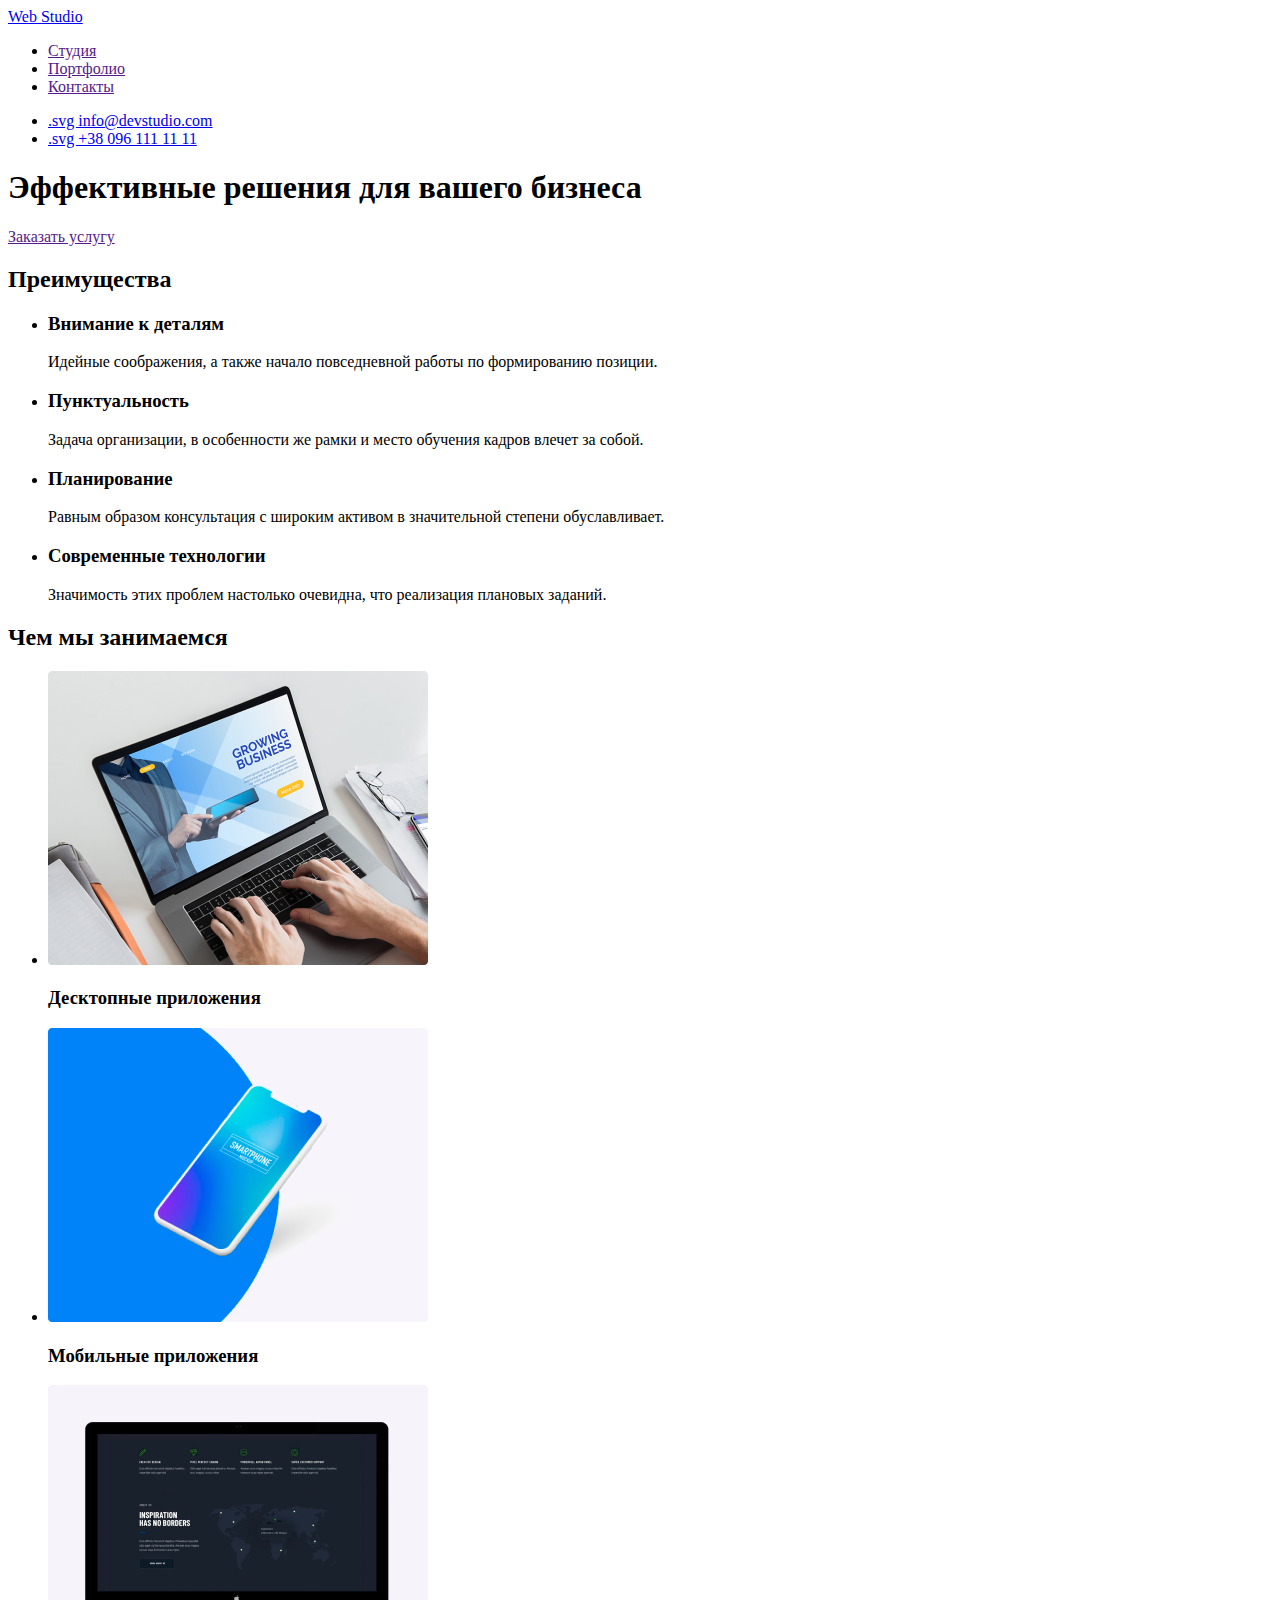
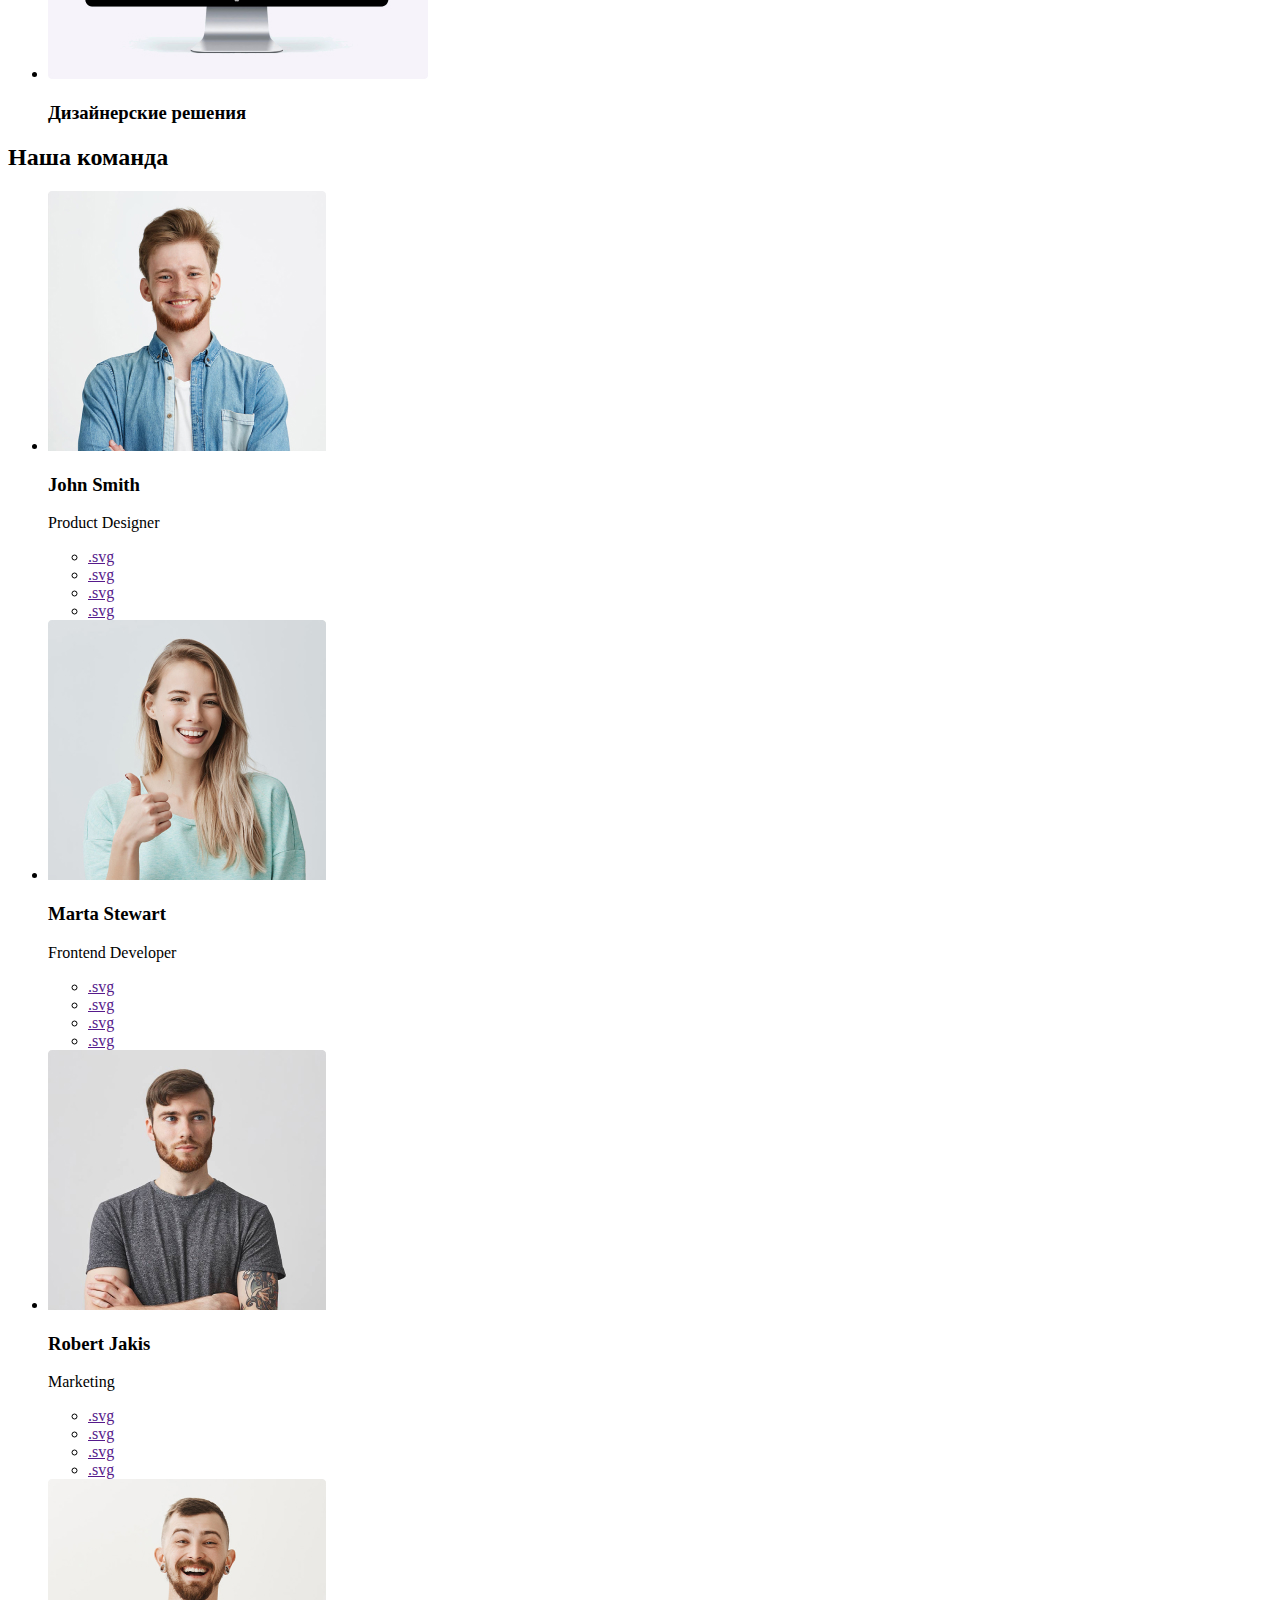
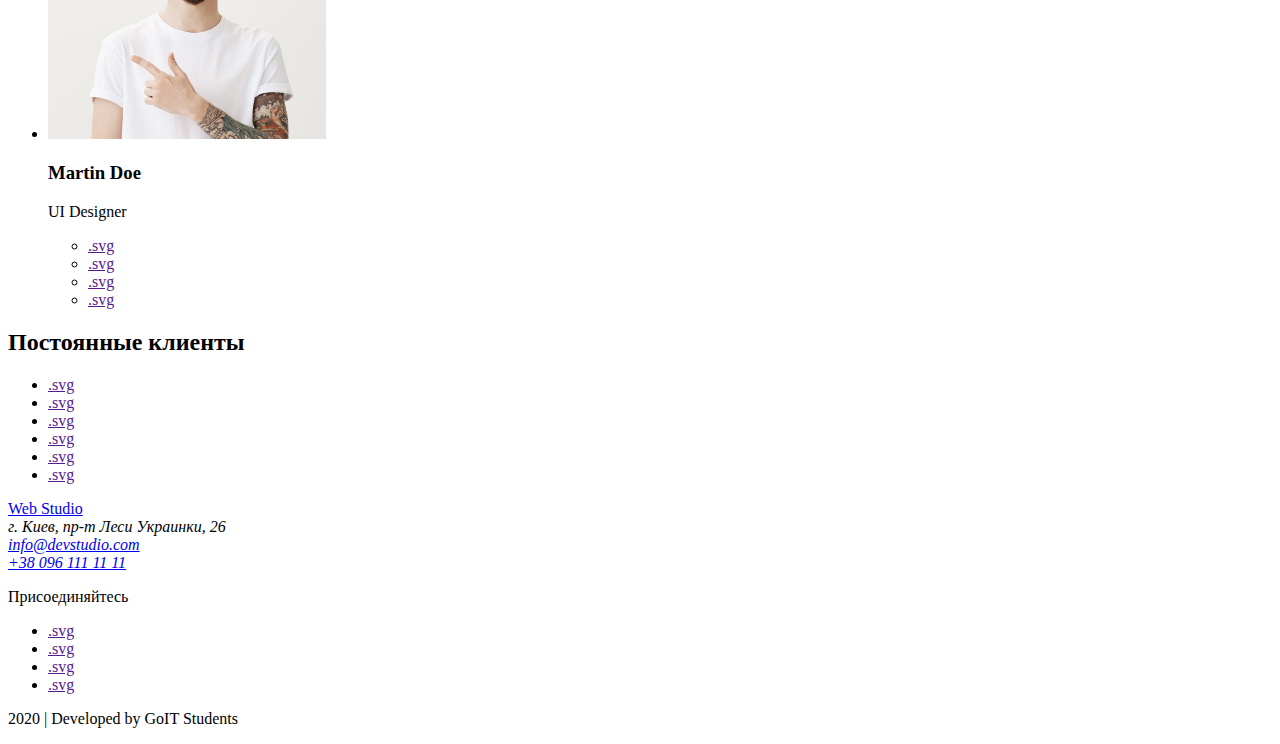
==== index.html @ 9c1328f7 "Initial commit" ====
<!DOCTYPE html>
<html lang="ru">
  <head>
    <meta charset="UTF-8" />
    <meta name="viewport" content="width=device-width, initial-scale=1.0" />
    <title>Web Studio</title>
  </head>

  <body>
    <header>
      <nav>
        <a href="./index.html">
          Web Studio
        </a>
        <ul>
          <li><a href="">Студия</a></li>
          <li><a href="">Портфолио</a></li>
          <li><a href="">Контакты</a></li>
        </ul>
      </nav>

      <ul>
        <li>
          <a href="mailto:info@devstudio.com">
            <!-- add .svg icon mail -->
            .svg info@devstudio.com
          </a>
        </li>
        <li>
          <a href="tel:+380961111111">
            <!-- add .svg icon tel. -->
            .svg +38 096 111 11 11
          </a>
        </li>
      </ul>
    </header>

    <main>
      <!-- Hero -->
      <section>
        <h1>Эффективные решения для вашего бизнеса</h1>
        <a href="">Заказать услугу</a>
      </section>

      <!-- Features -->
      <section>
        <!-- hide h2 -->
        <h2>Преимущества</h2>
        <ul>
          <li>
            <!-- add .svg icon for Features 1 -->
            <h3>Внимание к деталям</h3>
            <p>
              Идейные соображения, а также начало повседневной работы по
              формированию позиции.
            </p>
          </li>
          <li>
            <!-- add .svg icon for Features 2 -->
            <h3>Пунктуальность</h3>
            <p>
              Задача организации, в особенности же рамки и место обучения кадров
              влечет за собой.
            </p>
          </li>
          <li>
            <!-- add .svg icon for Features 3 -->
            <h3>Планирование</h3>
            <p>
              Равным образом консультация с широким активом в значительной
              степени обуславливает.
            </p>
          </li>
          <li>
            <!-- add .svg icon for Features 4 -->
            <h3>Современные технологии</h3>
            <p>
              Значимость этих проблем настолько очевидна, что реализация
              плановых заданий.
            </p>
          </li>
        </ul>
      </section>

      <!-- Products -->
      <section>
        <h2>Чем мы занимаемся</h2>
        <ul>
          <li>
            <img
              src="./img/product-desktop-app.jpg"
              alt="Ноутбук"
              width="380"
              height="294"
            />
            <h3>Десктопные приложения</h3>
          </li>
          <li>
            <img
              src="./img/product-mobil-app.jpg"
              alt="Смартфон"
              width="380"
              height="294"
            />
            <h3>Мобильные приложения</h3>
          </li>
          <li>
            <img
              src="./img/product-designer-solution.jpg"
              alt="Монитор с картой"
              width="380"
              height="294"
            />
            <h3>Дизайнерские решения</h3>
          </li>
        </ul>
      </section>

      <!-- Team -->
      <section>
        <h2>Наша команда</h2>
        <ul lang="en">
          <li>
            <img
              src="./img/team-john-smith.jpg"
              alt="photo John Smith"
              width="278"
              height="260"
            />
            <h3>John Smith</h3>
            <p>Product Designer</p>
            <ul>
              <li>
                <a href="" aria-label="ссылка на Instagram">
                  <!-- add .svg icon Instagram -->
                  .svg
                </a>
              </li>
              <li>
                <a href="" aria-label="ссылка на Twitter">
                  <!-- add .svg icon Twitter -->
                  .svg
                </a>
              </li>
              <li>
                <a href="" aria-label="ссылка на Facebook">
                  <!-- add .svg icon Facebook -->
                  .svg
                </a>
              </li>
              <li>
                <a href="" aria-label="ссылка на LinkedIn">
                  <!-- add .svg icon LinkedIn -->
                  .svg
                </a>
              </li>
            </ul>
          </li>
          <li>
            <img
              src="./img/team-marta-stewart.jpg"
              alt="photo Marta Stewart"
              width="278"
              height="260"
            />
            <h3>Marta Stewart</h3>
            <p>Frontend Developer</p>
            <ul>
              <li>
                <a href="" aria-label="ссылка на Instagram">
                  <!-- add .svg icon Instagram -->
                  .svg
                </a>
              </li>
              <li>
                <a href="" aria-label="ссылка на Twitter">
                  <!-- add .svg icon Twitter -->
                  .svg
                </a>
              </li>
              <li>
                <a href="" aria-label="ссылка на Facebook">
                  <!-- add .svg icon Facebook -->
                  .svg
                </a>
              </li>
              <li>
                <a href="" aria-label="ссылка на LinkedIn">
                  <!-- add .svg icon LinkedIn -->
                  .svg
                </a>
              </li>
            </ul>
          </li>
          <li>
            <img
              src="./img/team-robert-jakis.jpg"
              alt="photo Robert Jakis"
              width="278"
              height="260"
            />
            <h3>Robert Jakis</h3>
            <p>Marketing</p>
            <ul>
              <li>
                <a href="" aria-label="ссылка на Instagram">
                  <!-- add .svg icon Instagram -->
                  .svg
                </a>
              </li>
              <li>
                <a href="" aria-label="ссылка на Twitter">
                  <!-- add .svg icon Twitter -->
                  .svg
                </a>
              </li>
              <li>
                <a href="" aria-label="ссылка на Facebook">
                  <!-- add .svg icon Facebook -->
                  .svg
                </a>
              </li>
              <li>
                <a href="" aria-label="ссылка на LinkedIn">
                  <!-- add .svg icon LinkedIn -->
                  .svg
                </a>
              </li>
            </ul>
          </li>
          <li>
            <img
              src="./img/team-martin-doe.jpg"
              alt="photo Martin Doe"
              width="278"
              height="260"
            />
            <h3>Martin Doe</h3>
            <p>UI Designer</p>
            <ul>
              <li>
                <a href="" aria-label="ссылка на Instagram">
                  <!-- add .svg icon Instagram -->
                  .svg
                </a>
              </li>
              <li>
                <a href="" aria-label="ссылка на Twitter">
                  <!-- add .svg icon Twitter -->
                  .svg
                </a>
              </li>
              <li>
                <a href="" aria-label="ссылка на Facebook">
                  <!-- add .svg icon Facebook -->
                  .svg
                </a>
              </li>
              <li>
                <a href="" aria-label="ссылка на LinkedIn">
                  <!-- add .svg icon LinkedIn -->
                  .svg
                </a>
              </li>
            </ul>
          </li>
        </ul>
      </section>

      <!-- Clients -->
      <section>
        <h2>Постоянные клиенты</h2>
        <ul lang="en">
          <li>
            <a href="" aria-label="логотип компании YA&CO">
              <!-- add .svg icon Company 1 -->
              .svg
            </a>
          </li>
          <li>
            <a href="" aria-label="логотип компании Company taglinehere">
              <!-- add .svg icon Company 2 -->
              .svg
            </a>
          </li>
          <li>
            <a href="" aria-label="логотип компании Company">
              <!-- add .svg icon Company 3 -->
              .svg
            </a>
          </li>
          <li>
            <a href="" aria-label="логотип компании Foster Peters">
              <!-- add .svg icon Company 4 -->
              .svg
            </a>
          </li>
          <li>
            <a href="" aria-label="логотип компании Brand">
              <!-- add .svg icon Company 5 -->
              .svg
            </a>
          </li>
          <li>
            <a href="" aria-label="логотип компании Company tag line">
              <!-- add .svg icon Company 6 -->
              .svg
            </a>
          </li>
        </ul>
      </section>
    </main>

    <footer>
      <a href="./index.html">Web Studio</a>
      <address>
        г. Киев, пр-т Леси Украинки, 26 <br />
        <a href="mailto:info@devstudio.com">
          info@devstudio.com </a
        ><br />
        <a href="tel:+380961111111">
          +38 096 111 11 11
        </a>
      </address>
      <p>Присоединяйтесь</p>
      <ul>
        <li>
          <a href="" aria-label="ссылка на Instagram">
            <!-- add .svg icon Instagram -->
            .svg
          </a>
        </li>
        <li>
          <a href="" aria-label="ссылка на Twitter">
            <!-- add .svg icon Twitter -->
            .svg
          </a>
        </li>
        <li>
          <a href="" aria-label="ссылка на Facebook">
            <!-- add .svg icon Facebook -->
            .svg
          </a>
        </li>
        <li>
          <a href="" aria-label="ссылка на LinkedIn">
            <!-- add .svg icon LinkedIn -->
            .svg
          </a>
        </li>
      </ul>
      <p>2020 | Developed by GoIT Students</p>
    </footer>
  </body>
</html>
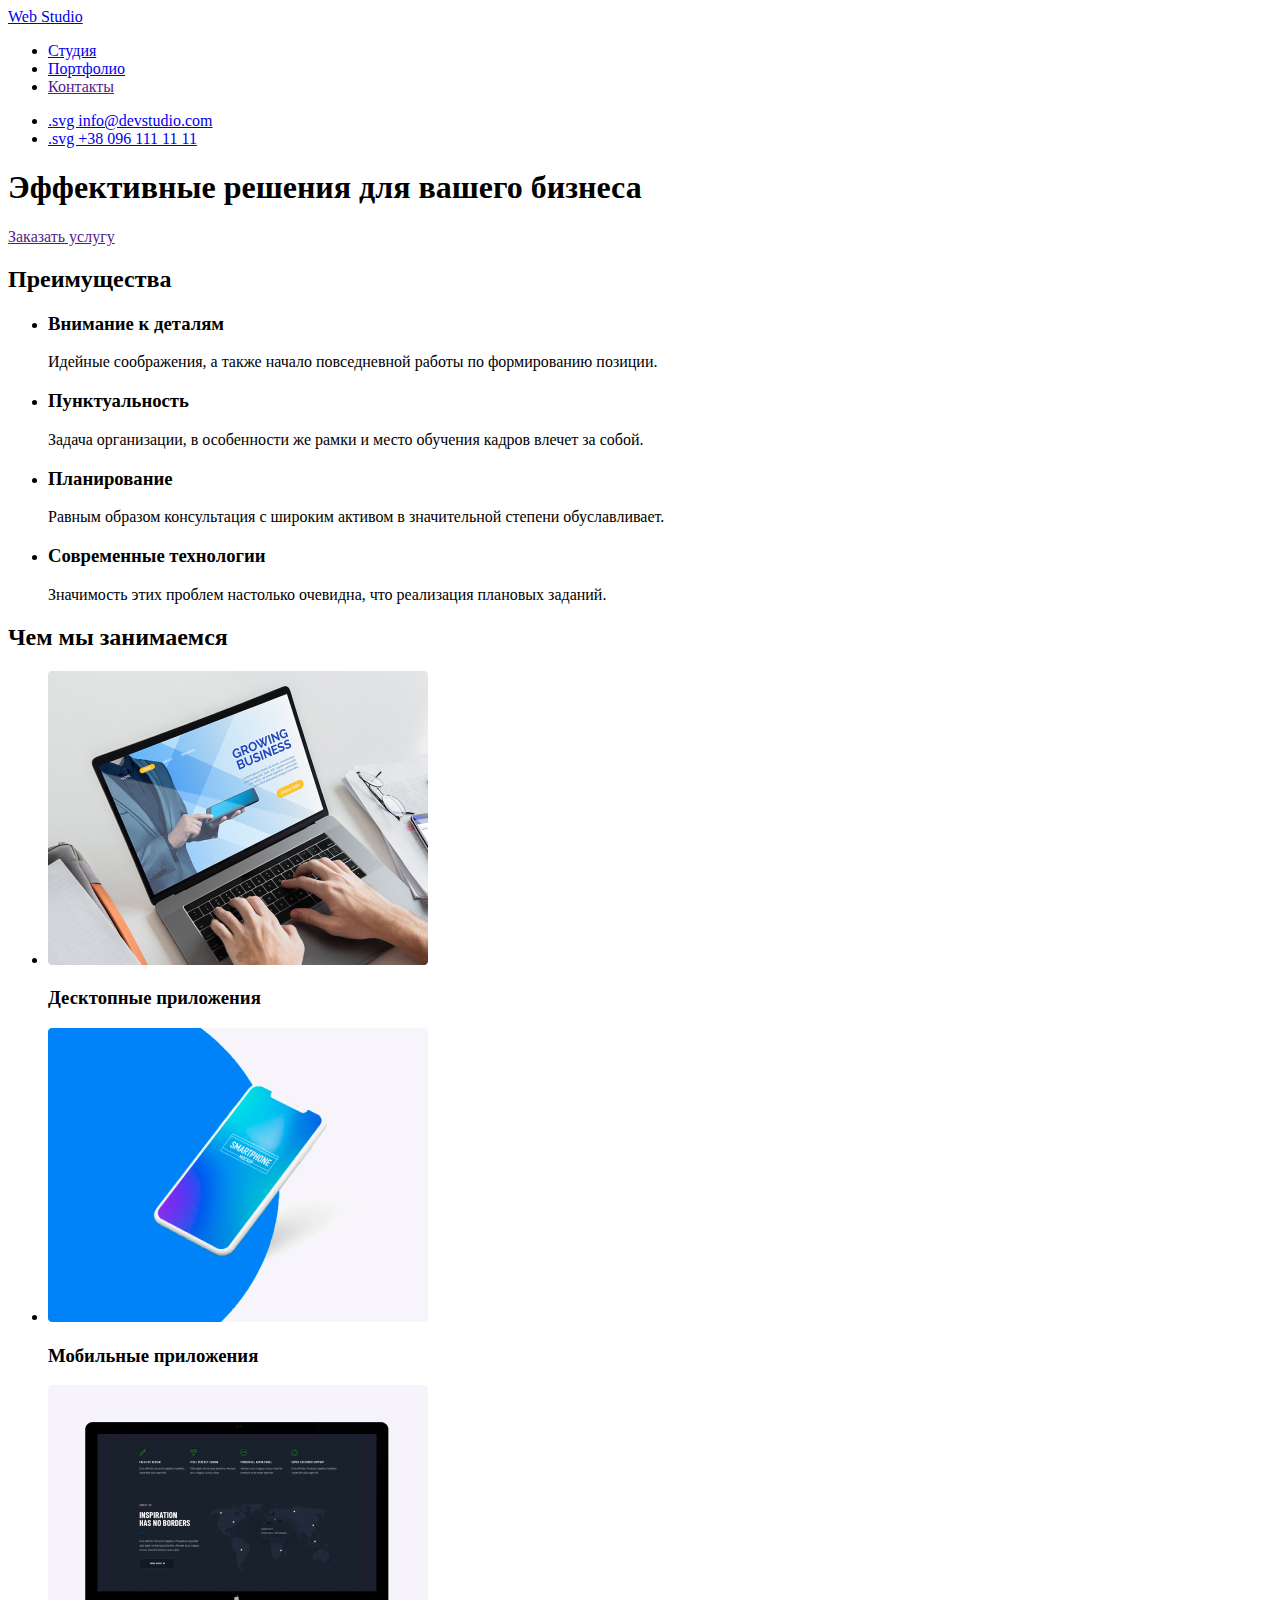
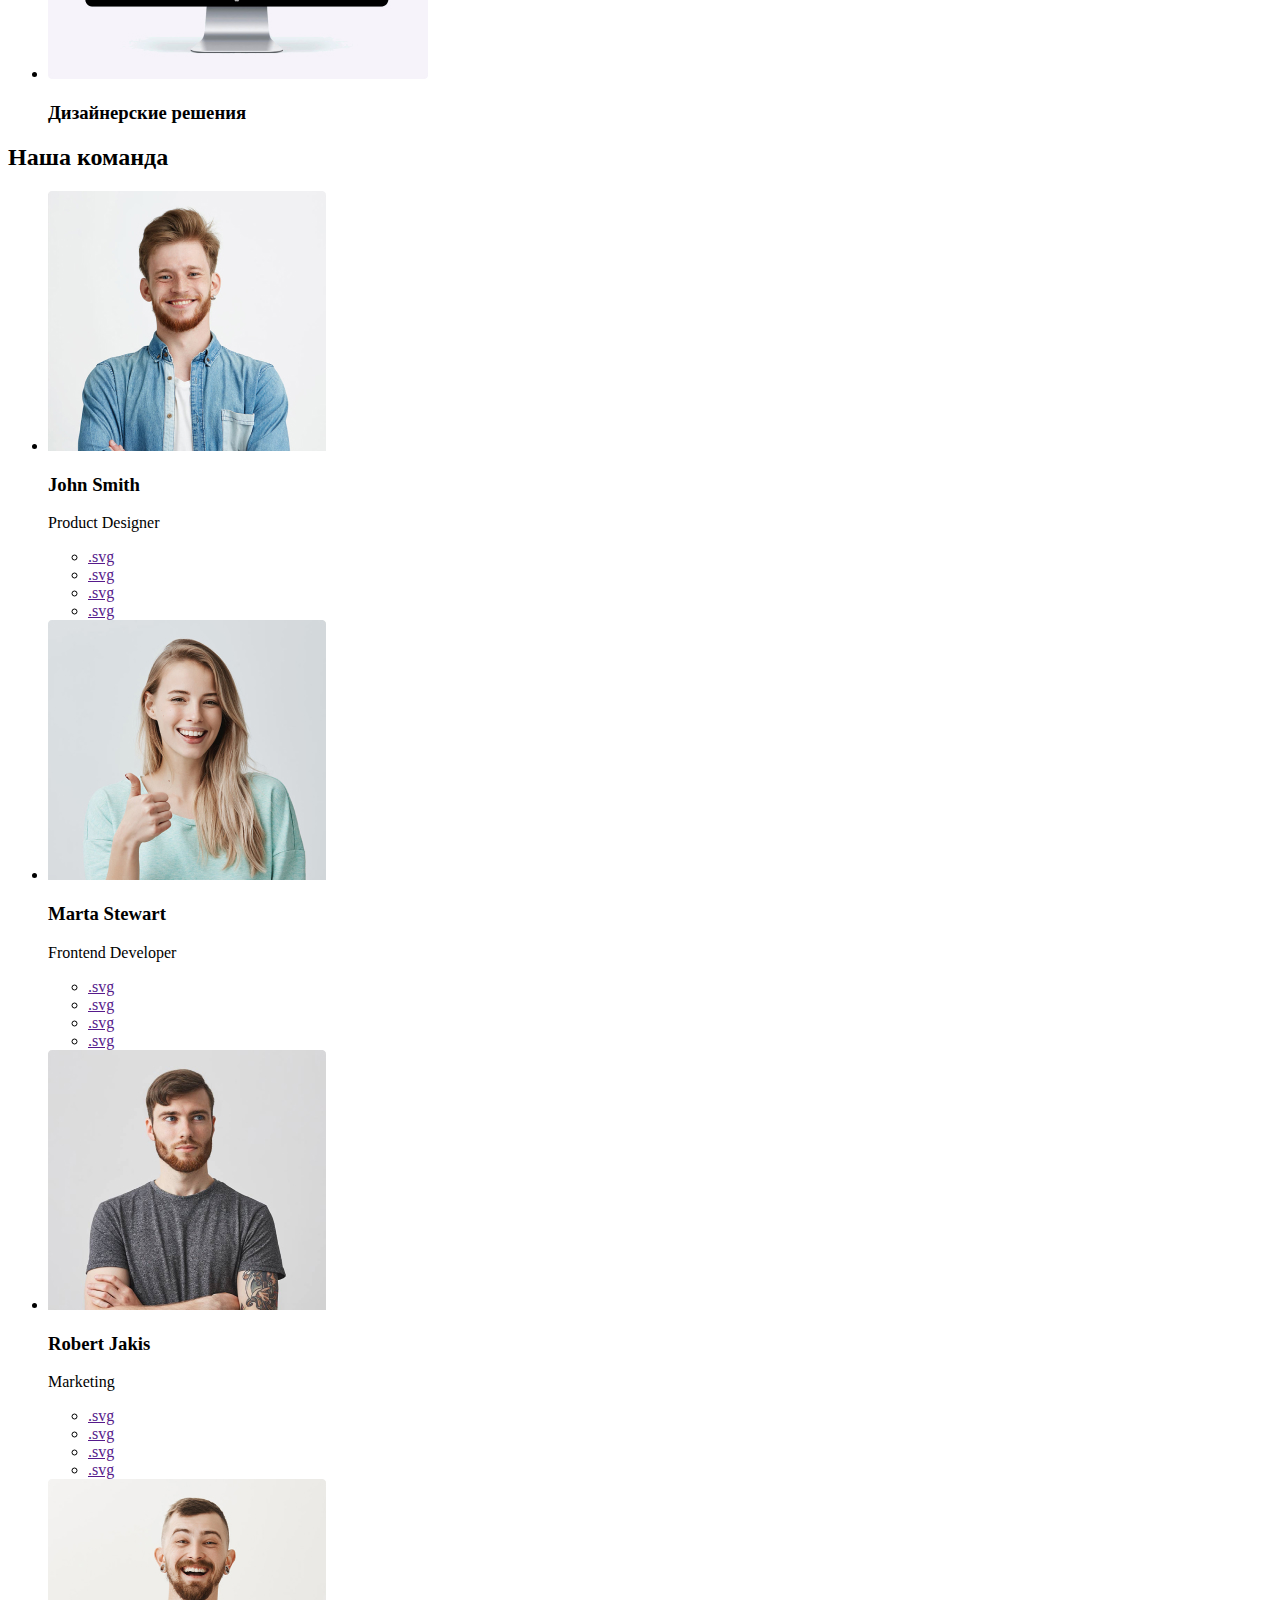
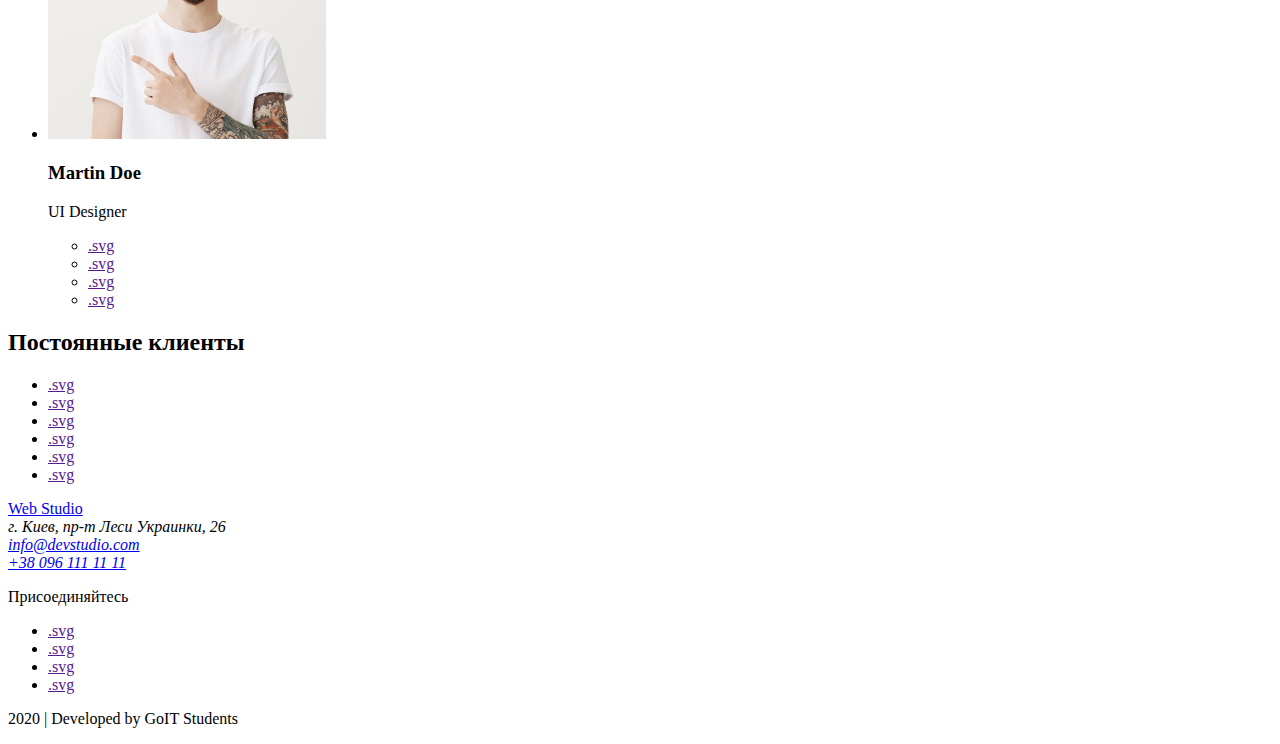
==== commit 5a596131: "add link to [Студия] and [Портфолио]" ====
--- a/index.html
+++ b/index.html
@@ -9,12 +9,12 @@
   <body>
     <header>
       <nav>
-        <a href="./index.html">
-          Web Studio
-        </a>
+        <a href="./index.html">Web Studio</a>
         <ul>
-          <li><a href="">Студия</a></li>
-          <li><a href="">Портфолио</a></li>
+          <li><a href="./index.html">Студия</a></li>
+          <li>
+            <a href="./portfolio.html">Портфолио</a>
+          </li>
           <li><a href="">Контакты</a></li>
         </ul>
       </nav>
@@ -315,9 +315,7 @@
       <a href="./index.html">Web Studio</a>
       <address>
         г. Киев, пр-т Леси Украинки, 26 <br />
-        <a href="mailto:info@devstudio.com">
-          info@devstudio.com </a
-        ><br />
+        <a href="mailto:info@devstudio.com"> info@devstudio.com </a><br />
         <a href="tel:+380961111111">
           +38 096 111 11 11
         </a>
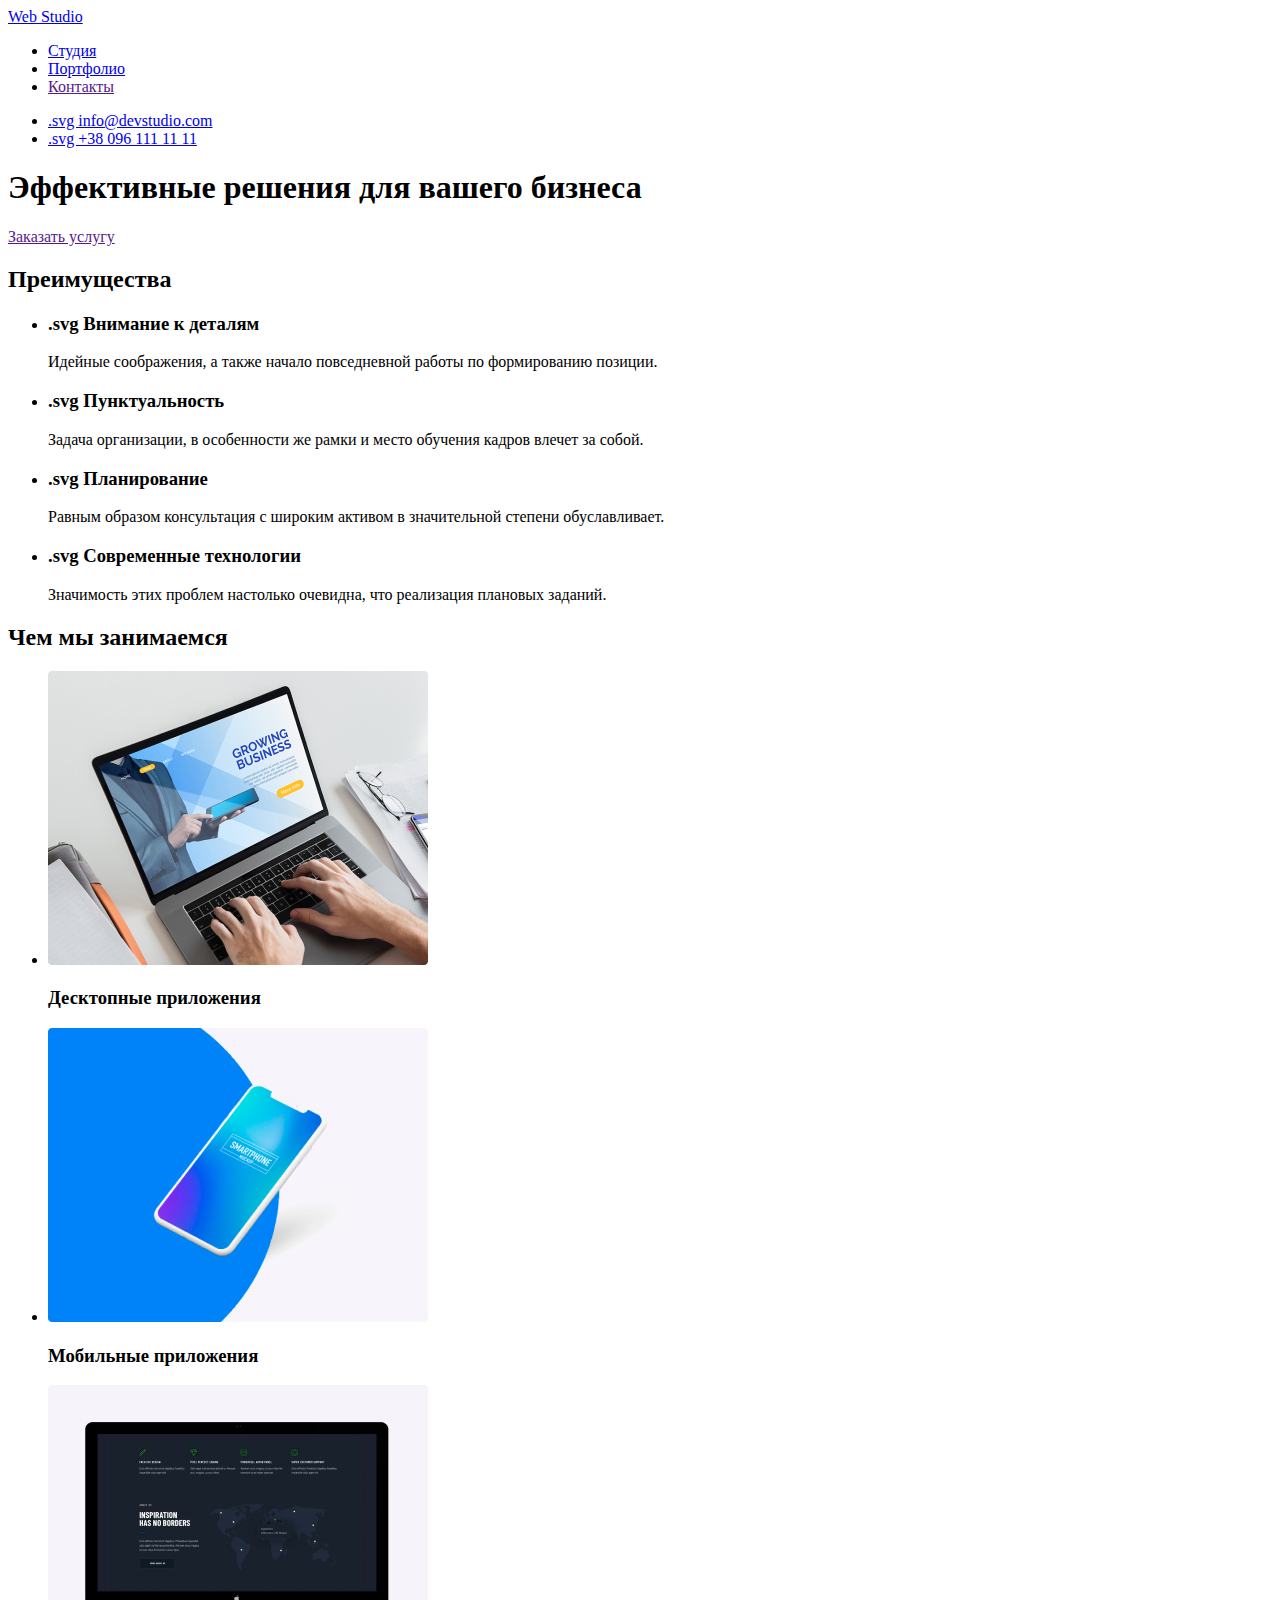
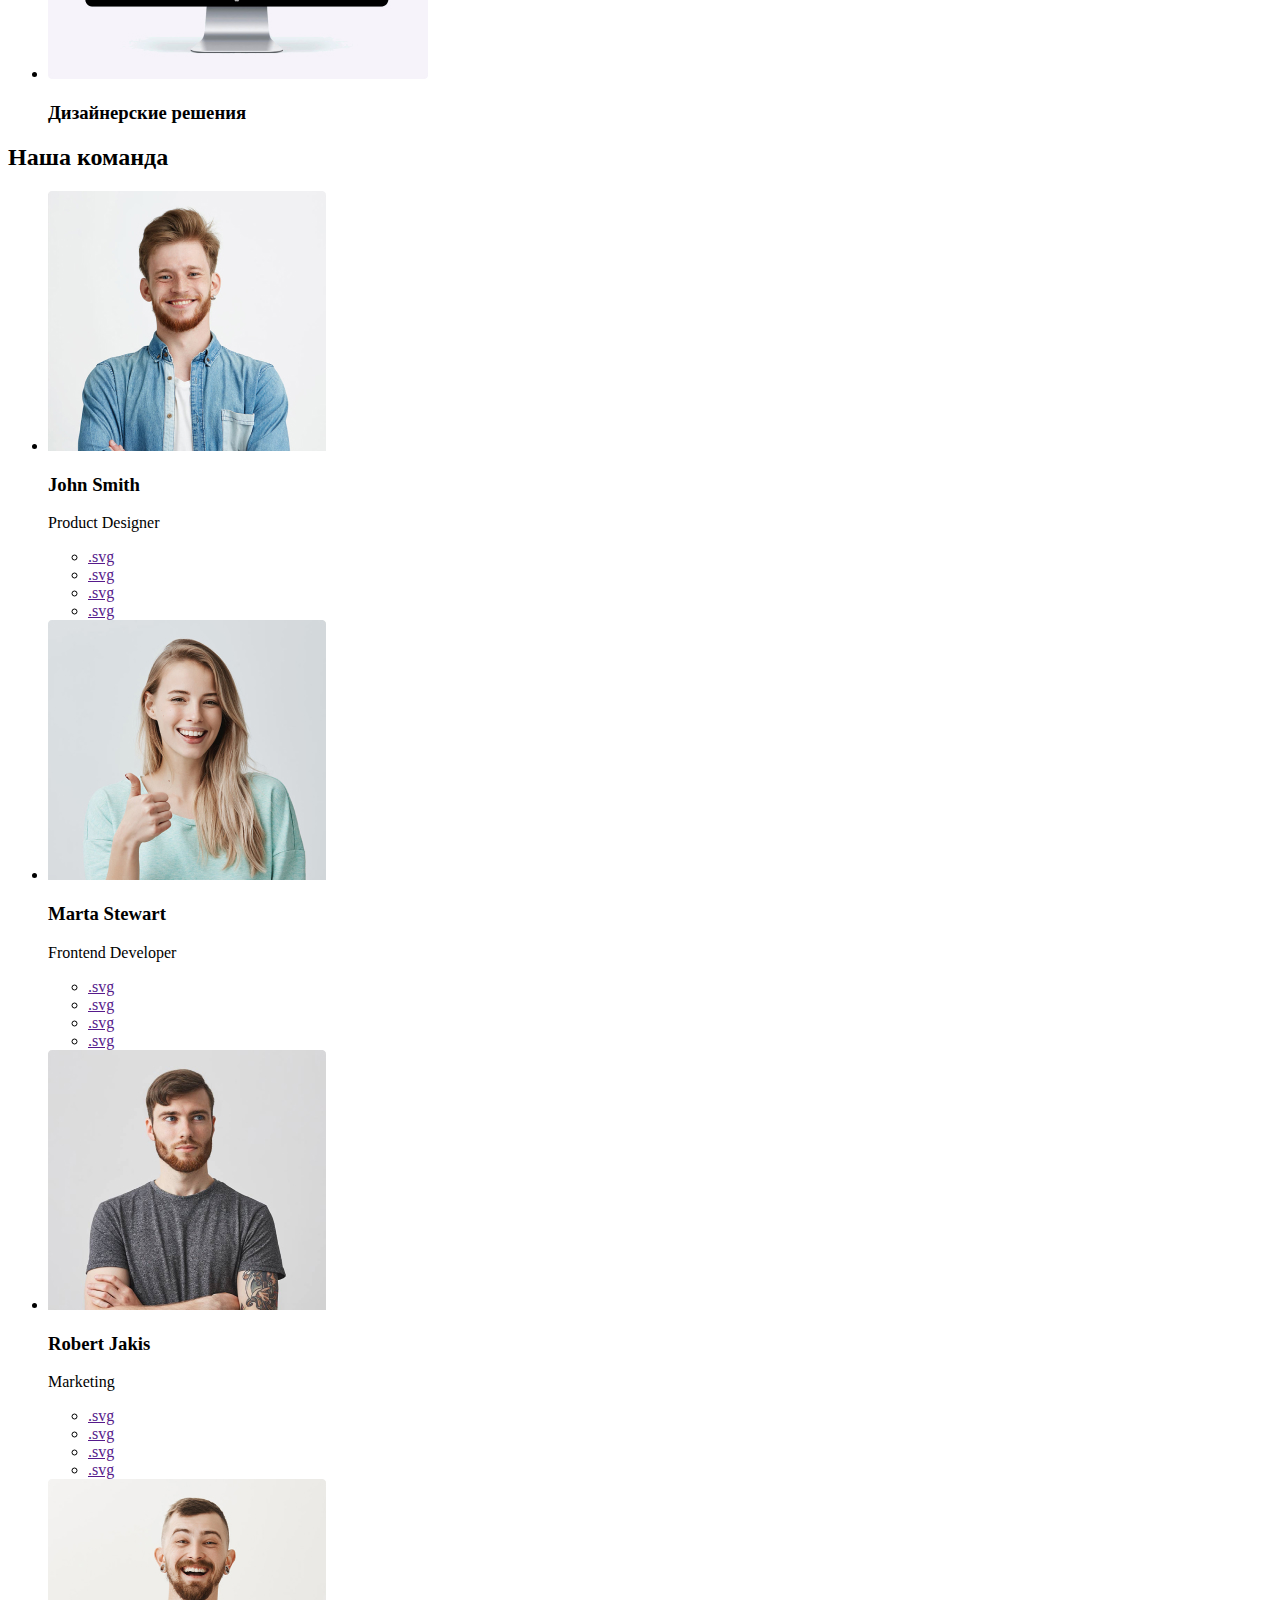
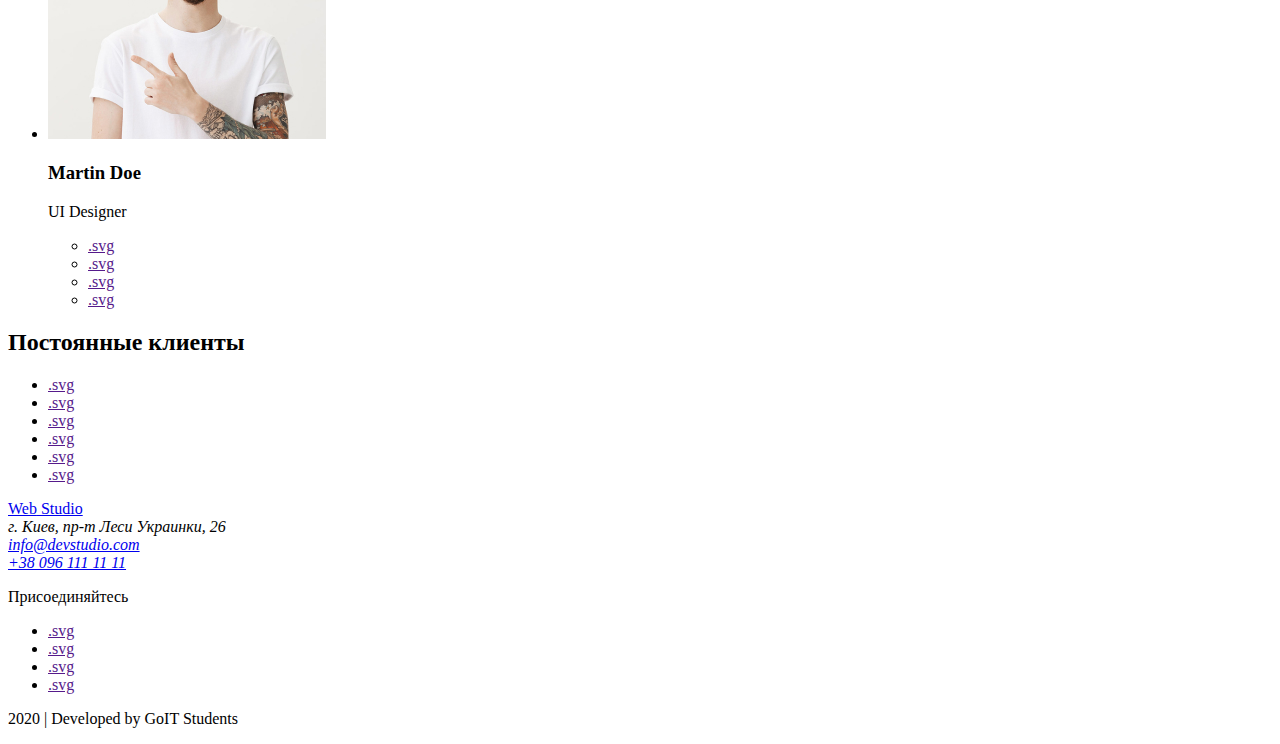
==== commit 43e78762: "add classes for all sections" ====
--- a/index.html
+++ b/index.html
@@ -4,30 +4,39 @@
     <meta charset="UTF-8" />
     <meta name="viewport" content="width=device-width, initial-scale=1.0" />
     <title>Web Studio</title>
+    <link
+      href="https://fonts.googleapis.com/css2?family=Raleway:wght@700&family=Roboto:wght@400;500;700;900&display=swap"
+      rel="stylesheet"
+    />
+    <link rel="stylesheet" href="./css/style.css" />
   </head>
 
   <body>
-    <header>
-      <nav>
-        <a href="./index.html">Web Studio</a>
-        <ul>
-          <li><a href="./index.html">Студия</a></li>
-          <li>
-            <a href="./portfolio.html">Портфолио</a>
-          </li>
-          <li><a href="">Контакты</a></li>
+    <header class="header">
+      <nav class="menu">
+        <a href="./index.html" class="logo hdr link">
+          <span class="logo-color">Web</span> Studio
+        </a>
+        <ul class="list">
+          <li>
+            <a href="./index.html" class="menu-item link active">Студия</a>
+          </li>
+          <li>
+            <a href="./portfolio.html" class="menu-item link">Портфолио</a>
+          </li>
+          <li><a href="" class="menu-item link">Контакты</a></li>
         </ul>
       </nav>
 
-      <ul>
-        <li>
-          <a href="mailto:info@devstudio.com">
+      <ul class="list">
+        <li>
+          <a href="mailto:info@devstudio.com" class="contact link">
             <!-- add .svg icon mail -->
             .svg info@devstudio.com
           </a>
         </li>
         <li>
-          <a href="tel:+380961111111">
+          <a href="tel:+380961111111" class="contact link">
             <!-- add .svg icon tel. -->
             .svg +38 096 111 11 11
           </a>
@@ -37,19 +46,19 @@
 
     <main>
       <!-- Hero -->
-      <section>
-        <h1>Эффективные решения для вашего бизнеса</h1>
-        <a href="">Заказать услугу</a>
+      <section class="hero">
+        <h1 class="hero-title">Эффективные решения для вашего бизнеса</h1>
+        <a href="" class="vrt-button link">Заказать услугу</a>
       </section>
 
       <!-- Features -->
-      <section>
+      <section class="sections">
         <!-- hide h2 -->
-        <h2>Преимущества</h2>
-        <ul>
+        <h2 class="title">Преимущества</h2>
+        <ul class="feature list">
           <li>
             <!-- add .svg icon for Features 1 -->
-            <h3>Внимание к деталям</h3>
+            <h3 class="feature-title">.svg Внимание к деталям</h3>
             <p>
               Идейные соображения, а также начало повседневной работы по
               формированию позиции.
@@ -57,7 +66,7 @@
           </li>
           <li>
             <!-- add .svg icon for Features 2 -->
-            <h3>Пунктуальность</h3>
+            <h3 class="feature-title">.svg Пунктуальность</h3>
             <p>
               Задача организации, в особенности же рамки и место обучения кадров
               влечет за собой.
@@ -65,7 +74,7 @@
           </li>
           <li>
             <!-- add .svg icon for Features 3 -->
-            <h3>Планирование</h3>
+            <h3 class="feature-title">.svg Планирование</h3>
             <p>
               Равным образом консультация с широким активом в значительной
               степени обуславливает.
@@ -73,7 +82,7 @@
           </li>
           <li>
             <!-- add .svg icon for Features 4 -->
-            <h3>Современные технологии</h3>
+            <h3 class="feature-title">.svg Современные технологии</h3>
             <p>
               Значимость этих проблем настолько очевидна, что реализация
               плановых заданий.
@@ -83,9 +92,9 @@
       </section>
 
       <!-- Products -->
-      <section>
-        <h2>Чем мы занимаемся</h2>
-        <ul>
+      <section class="sections">
+        <h2 class="title">Чем мы занимаемся</h2>
+        <ul class="products list">
           <li>
             <img
               src="./img/product-desktop-app.jpg"
@@ -93,7 +102,7 @@
               width="380"
               height="294"
             />
-            <h3>Десктопные приложения</h3>
+            <h3 class="products-title">Десктопные приложения</h3>
           </li>
           <li>
             <img
@@ -102,7 +111,7 @@
               width="380"
               height="294"
             />
-            <h3>Мобильные приложения</h3>
+            <h3 class="products-title">Мобильные приложения</h3>
           </li>
           <li>
             <img
@@ -111,15 +120,15 @@
               width="380"
               height="294"
             />
-            <h3>Дизайнерские решения</h3>
-          </li>
-        </ul>
-      </section>
-
-      <!-- Team -->
-      <section>
-        <h2>Наша команда</h2>
-        <ul lang="en">
+            <h3 class="products-title">Дизайнерские решения</h3>
+          </li>
+        </ul>
+      </section>
+
+      <!-- Team  -->
+      <section class="sections team-bgc">
+        <h2 class="title">Наша команда</h2>
+        <ul lang="en" class="list team">
           <li>
             <img
               src="./img/team-john-smith.jpg"
@@ -127,9 +136,9 @@
               width="278"
               height="260"
             />
-            <h3>John Smith</h3>
-            <p>Product Designer</p>
-            <ul>
+            <h3 class="team-title">John Smith</h3>
+            <p class="team-position">Product Designer</p>
+            <ul class="list">
               <li>
                 <a href="" aria-label="ссылка на Instagram">
                   <!-- add .svg icon Instagram -->
@@ -163,9 +172,9 @@
               width="278"
               height="260"
             />
-            <h3>Marta Stewart</h3>
-            <p>Frontend Developer</p>
-            <ul>
+            <h3 class="team-title">Marta Stewart</h3>
+            <p class="team-position">Frontend Developer</p>
+            <ul class="list">
               <li>
                 <a href="" aria-label="ссылка на Instagram">
                   <!-- add .svg icon Instagram -->
@@ -199,9 +208,9 @@
               width="278"
               height="260"
             />
-            <h3>Robert Jakis</h3>
-            <p>Marketing</p>
-            <ul>
+            <h3 class="team-title">Robert Jakis</h3>
+            <p class="team-position">Marketing</p>
+            <ul class="list">
               <li>
                 <a href="" aria-label="ссылка на Instagram">
                   <!-- add .svg icon Instagram -->
@@ -235,9 +244,9 @@
               width="278"
               height="260"
             />
-            <h3>Martin Doe</h3>
-            <p>UI Designer</p>
-            <ul>
+            <h3 class="team-title">Martin Doe</h3>
+            <p class="team-position">UI Designer</p>
+            <ul class="list">
               <li>
                 <a href="" aria-label="ссылка на Instagram">
                   <!-- add .svg icon Instagram -->
@@ -268,9 +277,9 @@
       </section>
 
       <!-- Clients -->
-      <section>
-        <h2>Постоянные клиенты</h2>
-        <ul lang="en">
+      <section class="sections">
+        <h2 class="title">Постоянные клиенты</h2>
+        <ul lang="en" class="list">
           <li>
             <a href="" aria-label="логотип компании YA&CO">
               <!-- add .svg icon Company 1 -->
@@ -311,17 +320,21 @@
       </section>
     </main>
 
-    <footer>
-      <a href="./index.html">Web Studio</a>
-      <address>
+    <footer class="footer">
+      <a href="./index.html" class="logo ftr link">
+        <span class="logo-color">Web</span> Studio
+      </a>
+      <address class="address">
         г. Киев, пр-т Леси Украинки, 26 <br />
-        <a href="mailto:info@devstudio.com"> info@devstudio.com </a><br />
-        <a href="tel:+380961111111">
+        <a href="mailto:info@devstudio.com" class="link contact">
+          info@devstudio.com </a
+        ><br />
+        <a href="tel:+380961111111" class="link contact">
           +38 096 111 11 11
         </a>
       </address>
-      <p>Присоединяйтесь</p>
-      <ul>
+      <p class="social">Присоединяйтесь</p>
+      <ul class="list">
         <li>
           <a href="" aria-label="ссылка на Instagram">
             <!-- add .svg icon Instagram -->
@@ -347,7 +360,7 @@
           </a>
         </li>
       </ul>
-      <p>2020 | Developed by GoIT Students</p>
+      <p class="copiright">2020 | Developed by GoIT Students</p>
     </footer>
   </body>
 </html>
--- a/css/style.css
+++ b/css/style.css
@@ -0,0 +1,77 @@
+/* .clas.class https://youtu.be/bn9yIxt_rtg?t=8054*/
+/* підсвітка активної сторінки https://youtu.be/bn9yIxt_rtg?t=8853*/
+
+/* Оформлены эффекты (изменение цвета текста) 
+наведения и фокусировки для интерактивных текстовых 
+элементов. Изменение фона и цвета иконок не делать. */
+
+/* колір шрифтів  */
+/* фон елементів + hover, focus*/
+/* 
+визначити, підключити шрифти, призначити елементам 
+основні параметри шрифту
+
+bgc: #ffffff;
+color: var(--font-primary-color);
+
+font-family: 'Roboto', sans-serif;
+font-size: 14px;
+
+
+точкові параметри шрифту
+- menu items, hero, hero button, portfolio items...
+
+bgc: #ffffff;
+color: var(--font-primary-color);
+
+font-family: 'Raleway', sans-serif;
+font-weight: 500;
+font-size: 14px;
+line-height: 1.71;
+text-align: center;
+letter-spacing: 0.03em;
+0.02em(menu items); 
+0.06em(hero, hero button, portfolio items);
+*/
+
+/* portfolio Фільтр як кнопки+шрифти і фон https://youtu.be/KM5r3qtBdxY?t=1167 */
+/* portfolio Картки робіт як посилання */
+/* portfolio шрифт, фон кнопки :inhiret */
+/* стиль лого на двох сторінках однаковий */
+
+/* text decoration none */
+/* list style none https://youtu.be/KM5r3qtBdxY?t=5238 */
+
+/* колір selection */
+
+:root {
+  --font-primary-color: #757575;
+  --font-secondary-color: #212121;
+
+  --font-active-button: #ffffff;
+  --font-pasive-button: #ffffff;
+
+  --font-active-element: #2196f3;
+  --font-pasive-element: #212121;
+
+  --bgc-menu: #ffffff;
+  --bgc-primary: #ffffff;
+  --bgc-secondary: #f5f4fa;
+  --bgc-footer: #2f303a;
+}
+
+.active:hover {
+}
+
+.sections .title {
+}
+
+/* General css */
+
+/* Header css */
+
+/* Menu css */
+
+/* Main css */
+
+/* Footer css */
